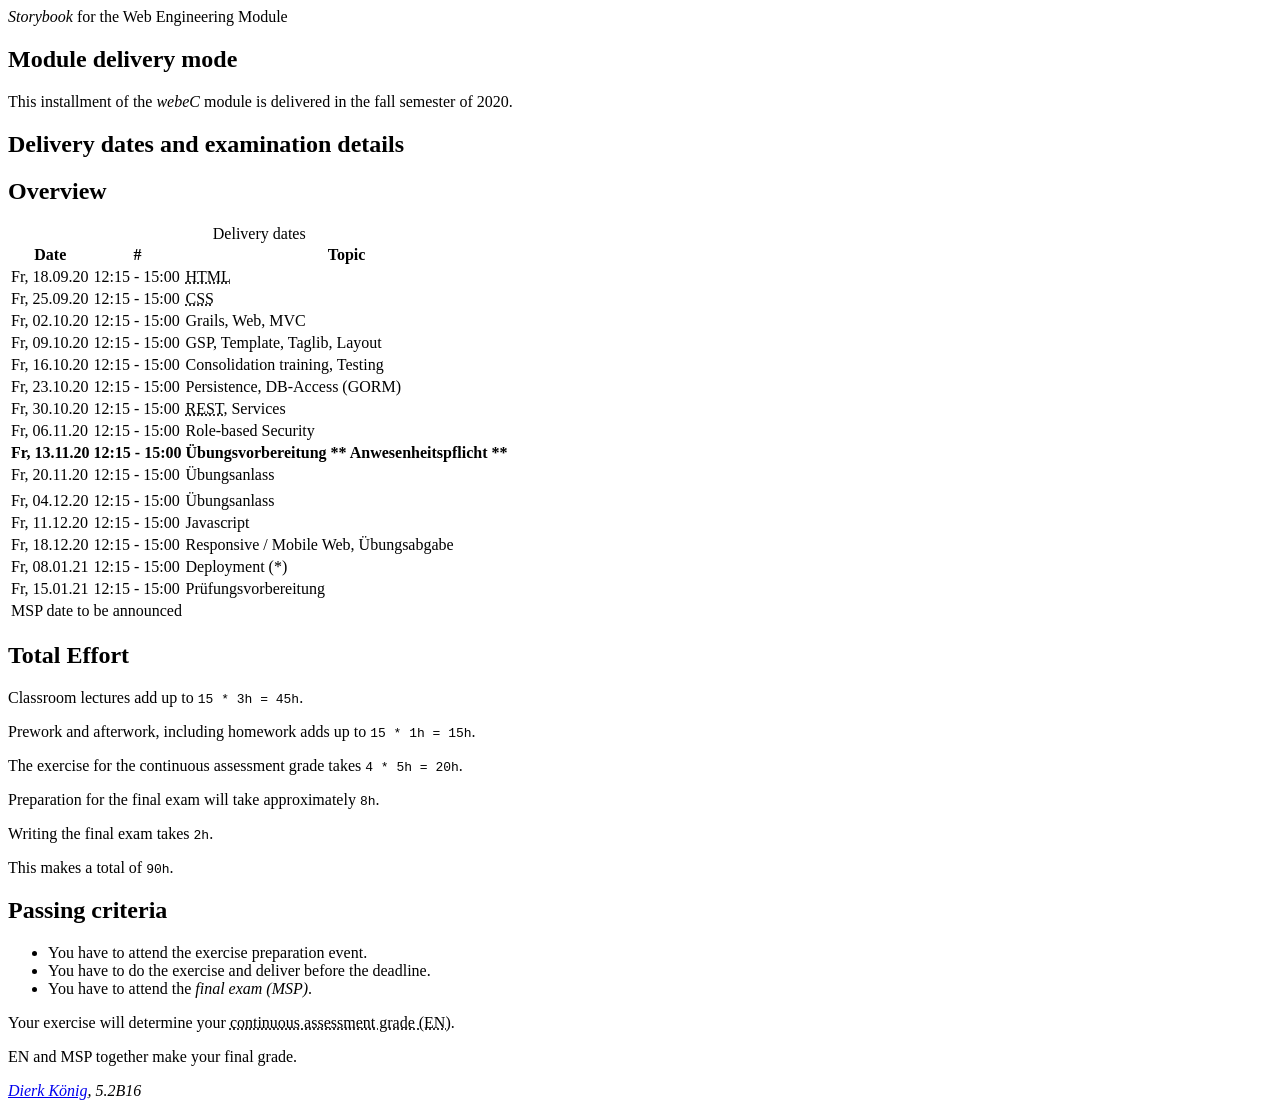
==== docs/index.html @ 7a7b3c9a "Renamed Storybook.html to index.html" ====
<!DOCTYPE html>
<html>

<head>
    <meta charset="UTF-8">
    <link href="index.css" type="text/css" rel="stylesheet" />
    <link href="https://fonts.googleapis.com/css2?family=Roboto:wght@300;400&display=swap" rel="stylesheet">
    <title>Storybook for the Web Engineering Module</title>
</head>

<body>
    <header>
        <dfn title="Drehbuch">Storybook</dfn> for the Web Engineering Module
    </header>
    <main>
        <section id="context">
            <h1>Module delivery mode</h1>
            <p> This installment of the <dfn title="WebEngineering">webeC</dfn> module is delivered in the fall semester of 2020.
            </p>

        </section>
        <section id="content">
            <h1>Delivery dates and examination details</h1>
            <article>
                <h2>Overview</h2>
                <table id="itinerary">
                    <caption>Delivery dates</caption>
                    <thead>
                        <tr>
                            <th>Date</th>
                            <th>#</th>
                            <th>Topic</th>
                        </tr>
                    </thead>
                    <tbody>
                        <tr>
                            <td id="date">Fr, 18.09.20</td>
                            <td id="time">12:15 - 15:00</td>
                            <td><abbr title="Hypertext Markup Language">HTML</abbr></td>
                        </tr>
                        <tr>
                            <td>Fr, 25.09.20</td>
                            <td>12:15 - 15:00</td>
                            <td><abbr title="Cascading Syle Sheets">CSS</abbr></td>
                        </tr>
                        <tr>
                            <td>Fr, 02.10.20</td>
                            <td>12:15 - 15:00</td>
                            <td>Grails, Web, MVC</td>
                        </tr>
                        <tr>
                            <td>Fr, 09.10.20</td>
                            <td>12:15 - 15:00</td>
                            <td>GSP, Template, Taglib, Layout</td>
                        </tr>
                        <tr>
                            <td>Fr, 16.10.20</td>
                            <td>12:15 - 15:00</td>
                            <td>Consolidation training, Testing</td>
                        </tr>
                        <tr>
                            <td>Fr, 23.10.20</td>
                            <td>12:15 - 15:00</td>
                            <td>Persistence, DB-Access (GORM)</td>
                        </tr>
                        <tr>
                            <td>Fr, 30.10.20</td>
                            <td>12:15 - 15:00</td>
                            <td><abbr title="Representational State Transfer">REST</abbr>, Services</td>
                        </tr>
                        <tr>
                            <td>Fr, 06.11.20</td>
                            <td>12:15 - 15:00</td>
                            <td>Role-based Security</td>
                        </tr>
                        <tr>
                            <td><b>Fr, 13.11.20</b></td>
                            <td><b>12:15 - 15:00</b></td>
                            <td><b>Übungsvorbereitung ** Anwesenheitspflicht **</b></td>
                        </tr>
                        <tr>
                            <td>Fr, 20.11.20</td>
                            <td>12:15 - 15:00</td>
                            <td>Übungsanlass</td>
                        </tr>
                        <tr>
                            <td></td>
                            <td></td>
                            <td></td>
                        </tr>
                        <tr>
                            <td>Fr, 04.12.20</td>
                            <td>12:15 - 15:00</td>
                            <td>Übungsanlass</td>
                        </tr>
                        <tr>
                            <td>Fr, 11.12.20</td>
                            <td>12:15 - 15:00</td>
                            <td>Javascript</td>
                        </tr>
                        <tr>
                            <td>Fr, 18.12.20</td>
                            <td>12:15 - 15:00</td>
                            <td>Responsive / Mobile Web, Übungsabgabe</td>
                        </tr>
                        <tr>
                            <td>Fr, 08.01.21</td>
                            <td>12:15 - 15:00</td>
                            <td>Deployment (*)</td>
                        </tr>
                        <tr>
                            <td>Fr, 15.01.21</td>
                            <td>12:15 - 15:00</td>
                            <td>Prüfungsvorbereitung</td>
                        </tr>
                    </tbody>
                    <tfoot>
                        <tr>
                            <td colspan="3"> MSP date to be announced</td>
                        </tr>
                    </tfoot>
                </table>
            </article>
            <article>
                <h2> Total Effort</h2>
                <p> Classroom lectures add up to <code>15 * 3h = 45h</code>.</p>
                <p> Prework and afterwork, including homework adds up to <code>15 * 1h = 15h</code>.</p>
                <p> The exercise for the continuous assessment grade takes <code>4 * 5h = 20h</code>.</p>
                <p> Preparation for the final exam will take approximately <code>8h</code>.</p>
                <p> Writing the final exam takes <code>2h</code>.</p>
                <p> This makes a total of <code>90h</code>.</p>
            </article>
            <article id="criteria">
                <h2> Passing criteria </h2>
                <ul>
                    <li>You have to attend the exercise preparation event.</li>
                    <li>You have to do the exercise and deliver before the deadline.</li>
                    <li>You have to attend the <dfn title="Modulschlussprüfung">final exam (MSP)</dfn>.</li>
                </ul>
                <p> Your exercise will determine your <abbr title="Erfahrungsnote">continuous assessment grade (EN)</abbr>. </p>
                <p> EN and MSP together make your final grade. </p>

            </article>
        </section>
    </main>
    <footer>
        <address><a href="mailto:dierk.koenig@fhnw.ch">Dierk König</a>, 5.2B16</address>
    </footer>
</body>

</html>
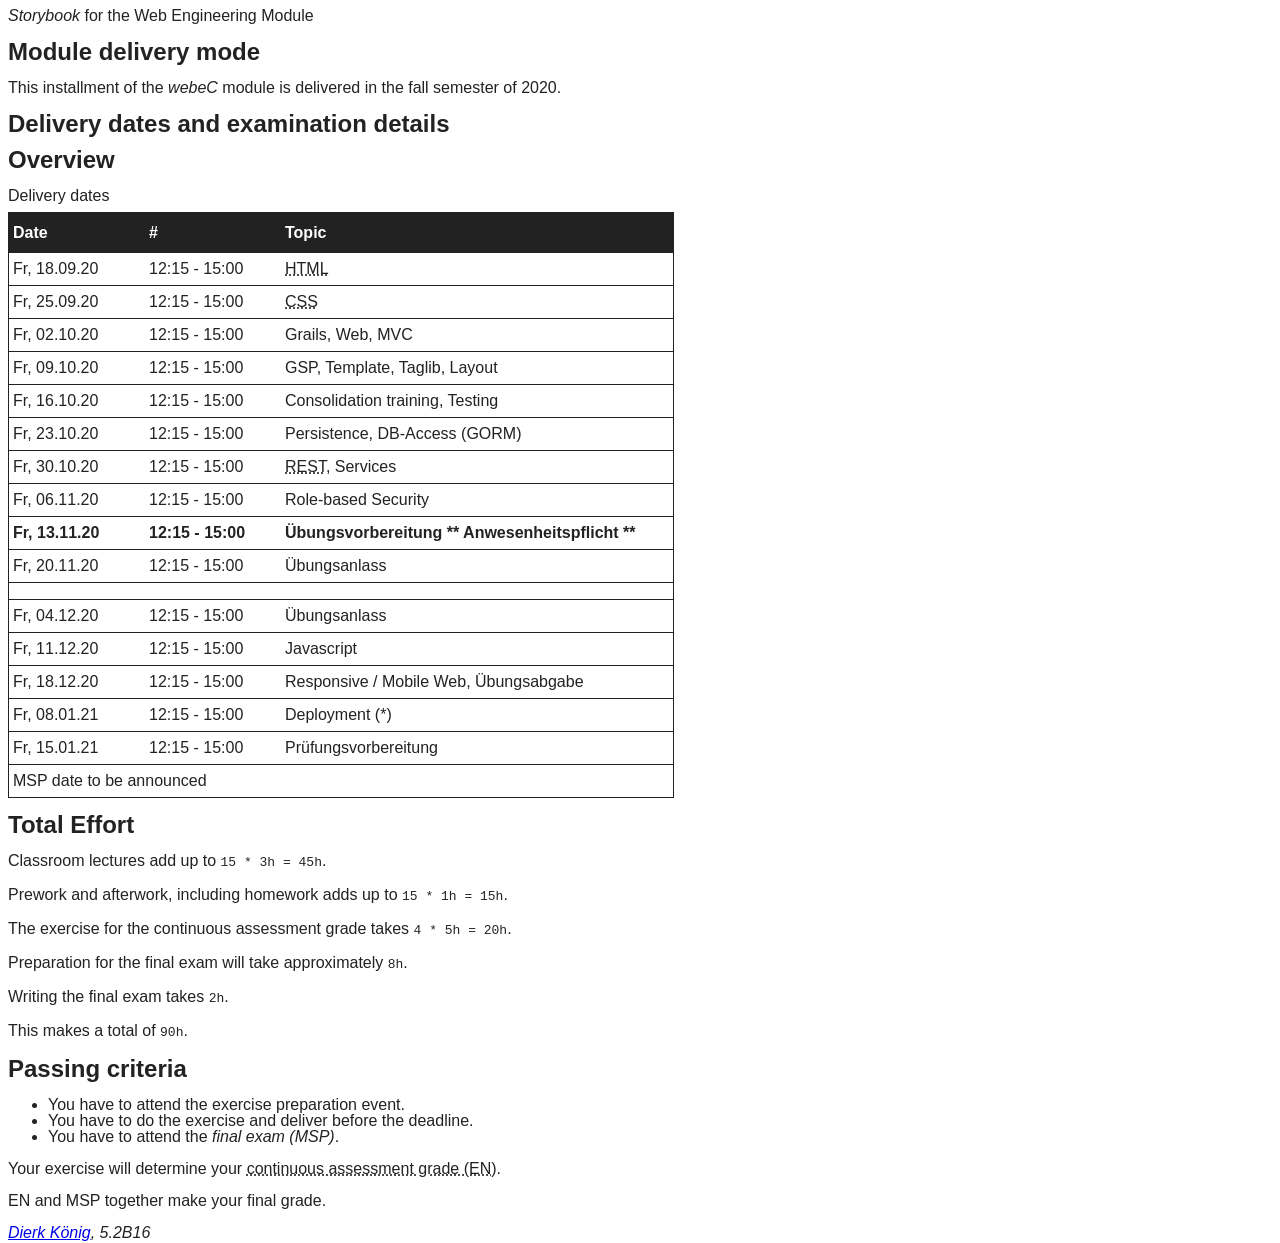
==== commit c9cd573d: "Added Styling" ====
--- a/docs/index.html
+++ b/docs/index.html
@@ -1,151 +1,179 @@
 <!DOCTYPE html>
 <html>
+  <head>
+    <meta charset="UTF-8" />
+    <link href="index.css" type="text/css" rel="stylesheet" />
+    <link
+      href="https://fonts.googleapis.com/css2?family=Roboto:wght@300;400&display=swap"
+      rel="stylesheet"
+    />
+    <title>Storybook for the Web Engineering Module</title>
+  </head>
 
-<head>
-    <meta charset="UTF-8">
-    <link href="index.css" type="text/css" rel="stylesheet" />
-    <link href="https://fonts.googleapis.com/css2?family=Roboto:wght@300;400&display=swap" rel="stylesheet">
-    <title>Storybook for the Web Engineering Module</title>
-</head>
-
-<body>
+  <body>
     <header>
-        <dfn title="Drehbuch">Storybook</dfn> for the Web Engineering Module
+      <dfn title="Drehbuch">Storybook</dfn> for the Web Engineering Module
     </header>
     <main>
-        <section id="context">
-            <h1>Module delivery mode</h1>
-            <p> This installment of the <dfn title="WebEngineering">webeC</dfn> module is delivered in the fall semester of 2020.
-            </p>
-
-        </section>
-        <section id="content">
-            <h1>Delivery dates and examination details</h1>
-            <article>
-                <h2>Overview</h2>
-                <table id="itinerary">
-                    <caption>Delivery dates</caption>
-                    <thead>
-                        <tr>
-                            <th>Date</th>
-                            <th>#</th>
-                            <th>Topic</th>
-                        </tr>
-                    </thead>
-                    <tbody>
-                        <tr>
-                            <td id="date">Fr, 18.09.20</td>
-                            <td id="time">12:15 - 15:00</td>
-                            <td><abbr title="Hypertext Markup Language">HTML</abbr></td>
-                        </tr>
-                        <tr>
-                            <td>Fr, 25.09.20</td>
-                            <td>12:15 - 15:00</td>
-                            <td><abbr title="Cascading Syle Sheets">CSS</abbr></td>
-                        </tr>
-                        <tr>
-                            <td>Fr, 02.10.20</td>
-                            <td>12:15 - 15:00</td>
-                            <td>Grails, Web, MVC</td>
-                        </tr>
-                        <tr>
-                            <td>Fr, 09.10.20</td>
-                            <td>12:15 - 15:00</td>
-                            <td>GSP, Template, Taglib, Layout</td>
-                        </tr>
-                        <tr>
-                            <td>Fr, 16.10.20</td>
-                            <td>12:15 - 15:00</td>
-                            <td>Consolidation training, Testing</td>
-                        </tr>
-                        <tr>
-                            <td>Fr, 23.10.20</td>
-                            <td>12:15 - 15:00</td>
-                            <td>Persistence, DB-Access (GORM)</td>
-                        </tr>
-                        <tr>
-                            <td>Fr, 30.10.20</td>
-                            <td>12:15 - 15:00</td>
-                            <td><abbr title="Representational State Transfer">REST</abbr>, Services</td>
-                        </tr>
-                        <tr>
-                            <td>Fr, 06.11.20</td>
-                            <td>12:15 - 15:00</td>
-                            <td>Role-based Security</td>
-                        </tr>
-                        <tr>
-                            <td><b>Fr, 13.11.20</b></td>
-                            <td><b>12:15 - 15:00</b></td>
-                            <td><b>Übungsvorbereitung ** Anwesenheitspflicht **</b></td>
-                        </tr>
-                        <tr>
-                            <td>Fr, 20.11.20</td>
-                            <td>12:15 - 15:00</td>
-                            <td>Übungsanlass</td>
-                        </tr>
-                        <tr>
-                            <td></td>
-                            <td></td>
-                            <td></td>
-                        </tr>
-                        <tr>
-                            <td>Fr, 04.12.20</td>
-                            <td>12:15 - 15:00</td>
-                            <td>Übungsanlass</td>
-                        </tr>
-                        <tr>
-                            <td>Fr, 11.12.20</td>
-                            <td>12:15 - 15:00</td>
-                            <td>Javascript</td>
-                        </tr>
-                        <tr>
-                            <td>Fr, 18.12.20</td>
-                            <td>12:15 - 15:00</td>
-                            <td>Responsive / Mobile Web, Übungsabgabe</td>
-                        </tr>
-                        <tr>
-                            <td>Fr, 08.01.21</td>
-                            <td>12:15 - 15:00</td>
-                            <td>Deployment (*)</td>
-                        </tr>
-                        <tr>
-                            <td>Fr, 15.01.21</td>
-                            <td>12:15 - 15:00</td>
-                            <td>Prüfungsvorbereitung</td>
-                        </tr>
-                    </tbody>
-                    <tfoot>
-                        <tr>
-                            <td colspan="3"> MSP date to be announced</td>
-                        </tr>
-                    </tfoot>
-                </table>
-            </article>
-            <article>
-                <h2> Total Effort</h2>
-                <p> Classroom lectures add up to <code>15 * 3h = 45h</code>.</p>
-                <p> Prework and afterwork, including homework adds up to <code>15 * 1h = 15h</code>.</p>
-                <p> The exercise for the continuous assessment grade takes <code>4 * 5h = 20h</code>.</p>
-                <p> Preparation for the final exam will take approximately <code>8h</code>.</p>
-                <p> Writing the final exam takes <code>2h</code>.</p>
-                <p> This makes a total of <code>90h</code>.</p>
-            </article>
-            <article id="criteria">
-                <h2> Passing criteria </h2>
-                <ul>
-                    <li>You have to attend the exercise preparation event.</li>
-                    <li>You have to do the exercise and deliver before the deadline.</li>
-                    <li>You have to attend the <dfn title="Modulschlussprüfung">final exam (MSP)</dfn>.</li>
-                </ul>
-                <p> Your exercise will determine your <abbr title="Erfahrungsnote">continuous assessment grade (EN)</abbr>. </p>
-                <p> EN and MSP together make your final grade. </p>
-
-            </article>
-        </section>
+      <section id="context">
+        <h1>Module delivery mode</h1>
+        <p>
+          This installment of the <dfn title="WebEngineering">webeC</dfn> module
+          is delivered in the fall semester of 2020.
+        </p>
+      </section>
+      <section id="content">
+        <h1>Delivery dates and examination details</h1>
+        <article>
+          <h2>Overview</h2>
+          <table id="itinerary">
+            <caption>
+              Delivery dates
+            </caption>
+            <thead>
+              <tr>
+                <th>Date</th>
+                <th>#</th>
+                <th>Topic</th>
+              </tr>
+            </thead>
+            <tbody>
+              <tr>
+                <td id="date">Fr, 18.09.20</td>
+                <td id="time">12:15 - 15:00</td>
+                <td id="topic">
+                  <abbr title="Hypertext Markup Language">HTML</abbr>
+                </td>
+              </tr>
+              <tr>
+                <td>Fr, 25.09.20</td>
+                <td>12:15 - 15:00</td>
+                <td><abbr title="Cascading Syle Sheets">CSS</abbr></td>
+              </tr>
+              <tr>
+                <td>Fr, 02.10.20</td>
+                <td>12:15 - 15:00</td>
+                <td>Grails, Web, MVC</td>
+              </tr>
+              <tr>
+                <td>Fr, 09.10.20</td>
+                <td>12:15 - 15:00</td>
+                <td>GSP, Template, Taglib, Layout</td>
+              </tr>
+              <tr>
+                <td>Fr, 16.10.20</td>
+                <td>12:15 - 15:00</td>
+                <td>Consolidation training, Testing</td>
+              </tr>
+              <tr>
+                <td>Fr, 23.10.20</td>
+                <td>12:15 - 15:00</td>
+                <td>Persistence, DB-Access (GORM)</td>
+              </tr>
+              <tr>
+                <td>Fr, 30.10.20</td>
+                <td>12:15 - 15:00</td>
+                <td>
+                  <abbr title="Representational State Transfer">REST</abbr>,
+                  Services
+                </td>
+              </tr>
+              <tr>
+                <td>Fr, 06.11.20</td>
+                <td>12:15 - 15:00</td>
+                <td>Role-based Security</td>
+              </tr>
+              <tr>
+                <td><b>Fr, 13.11.20</b></td>
+                <td><b>12:15 - 15:00</b></td>
+                <td><b>Übungsvorbereitung ** Anwesenheitspflicht **</b></td>
+              </tr>
+              <tr>
+                <td>Fr, 20.11.20</td>
+                <td>12:15 - 15:00</td>
+                <td>Übungsanlass</td>
+              </tr>
+              <tr>
+                <td></td>
+                <td></td>
+                <td></td>
+              </tr>
+              <tr>
+                <td>Fr, 04.12.20</td>
+                <td>12:15 - 15:00</td>
+                <td>Übungsanlass</td>
+              </tr>
+              <tr>
+                <td>Fr, 11.12.20</td>
+                <td>12:15 - 15:00</td>
+                <td>Javascript</td>
+              </tr>
+              <tr>
+                <td>Fr, 18.12.20</td>
+                <td>12:15 - 15:00</td>
+                <td>Responsive / Mobile Web, Übungsabgabe</td>
+              </tr>
+              <tr>
+                <td>Fr, 08.01.21</td>
+                <td>12:15 - 15:00</td>
+                <td>Deployment (*)</td>
+              </tr>
+              <tr>
+                <td>Fr, 15.01.21</td>
+                <td>12:15 - 15:00</td>
+                <td>Prüfungsvorbereitung</td>
+              </tr>
+            </tbody>
+            <tfoot>
+              <tr>
+                <td colspan="3">MSP date to be announced</td>
+              </tr>
+            </tfoot>
+          </table>
+        </article>
+        <article>
+          <h2>Total Effort</h2>
+          <p>Classroom lectures add up to <code>15 * 3h = 45h</code>.</p>
+          <p>
+            Prework and afterwork, including homework adds up to
+            <code>15 * 1h = 15h</code>.
+          </p>
+          <p>
+            The exercise for the continuous assessment grade takes
+            <code>4 * 5h = 20h</code>.
+          </p>
+          <p>
+            Preparation for the final exam will take approximately
+            <code>8h</code>.
+          </p>
+          <p>Writing the final exam takes <code>2h</code>.</p>
+          <p>This makes a total of <code>90h</code>.</p>
+        </article>
+        <article id="criteria">
+          <h2>Passing criteria</h2>
+          <ul id="goals">
+            <li>You have to attend the exercise preparation event.</li>
+            <li>
+              You have to do the exercise and deliver before the deadline.
+            </li>
+            <li>
+              You have to attend the
+              <dfn title="Modulschlussprüfung">final exam (MSP)</dfn>.
+            </li>
+          </ul>
+          <p>
+            Your exercise will determine your
+            <abbr title="Erfahrungsnote">continuous assessment grade (EN)</abbr
+            >.
+          </p>
+          <p>EN and MSP together make your final grade.</p>
+        </article>
+      </section>
     </main>
     <footer>
-        <address><a href="mailto:dierk.koenig@fhnw.ch">Dierk König</a>, 5.2B16</address>
+      <address>
+        <a href="mailto:dierk.koenig@fhnw.ch">Dierk König</a>, 5.2B16
+      </address>
     </footer>
-</body>
-
-</html>+  </body>
+</html>
--- a/docs/index.css
+++ b/docs/index.css
@@ -0,0 +1,44 @@
+body { 
+    font-family: 'Roboto', sans-serif;
+    font-weight: 400; 
+    color: #222;
+    line-height:100%;
+}
+
+#itinerary {
+    border-spacing: 0;
+    border: 0.5px solid #222;
+}
+
+#itinerary > caption {
+    text-align: left;
+    margin-bottom: 8px;
+}
+
+#itinerary > thead > tr > th {
+    text-align: left;
+    padding: 12px 4px;
+    color: white;
+    background-color: #222;
+}
+
+#date {
+    width: 8rem;
+}
+
+#time {
+    width: 8rem;
+}
+
+#topic {
+    width: 24rem;
+}
+
+#itinerary > tbody > tr > td {
+    padding: 8px 4px;
+    border-bottom: 0.5px solid #222;
+}
+
+#itinerary > tfoot > tr > td {
+    padding: 8px 4px;
+}
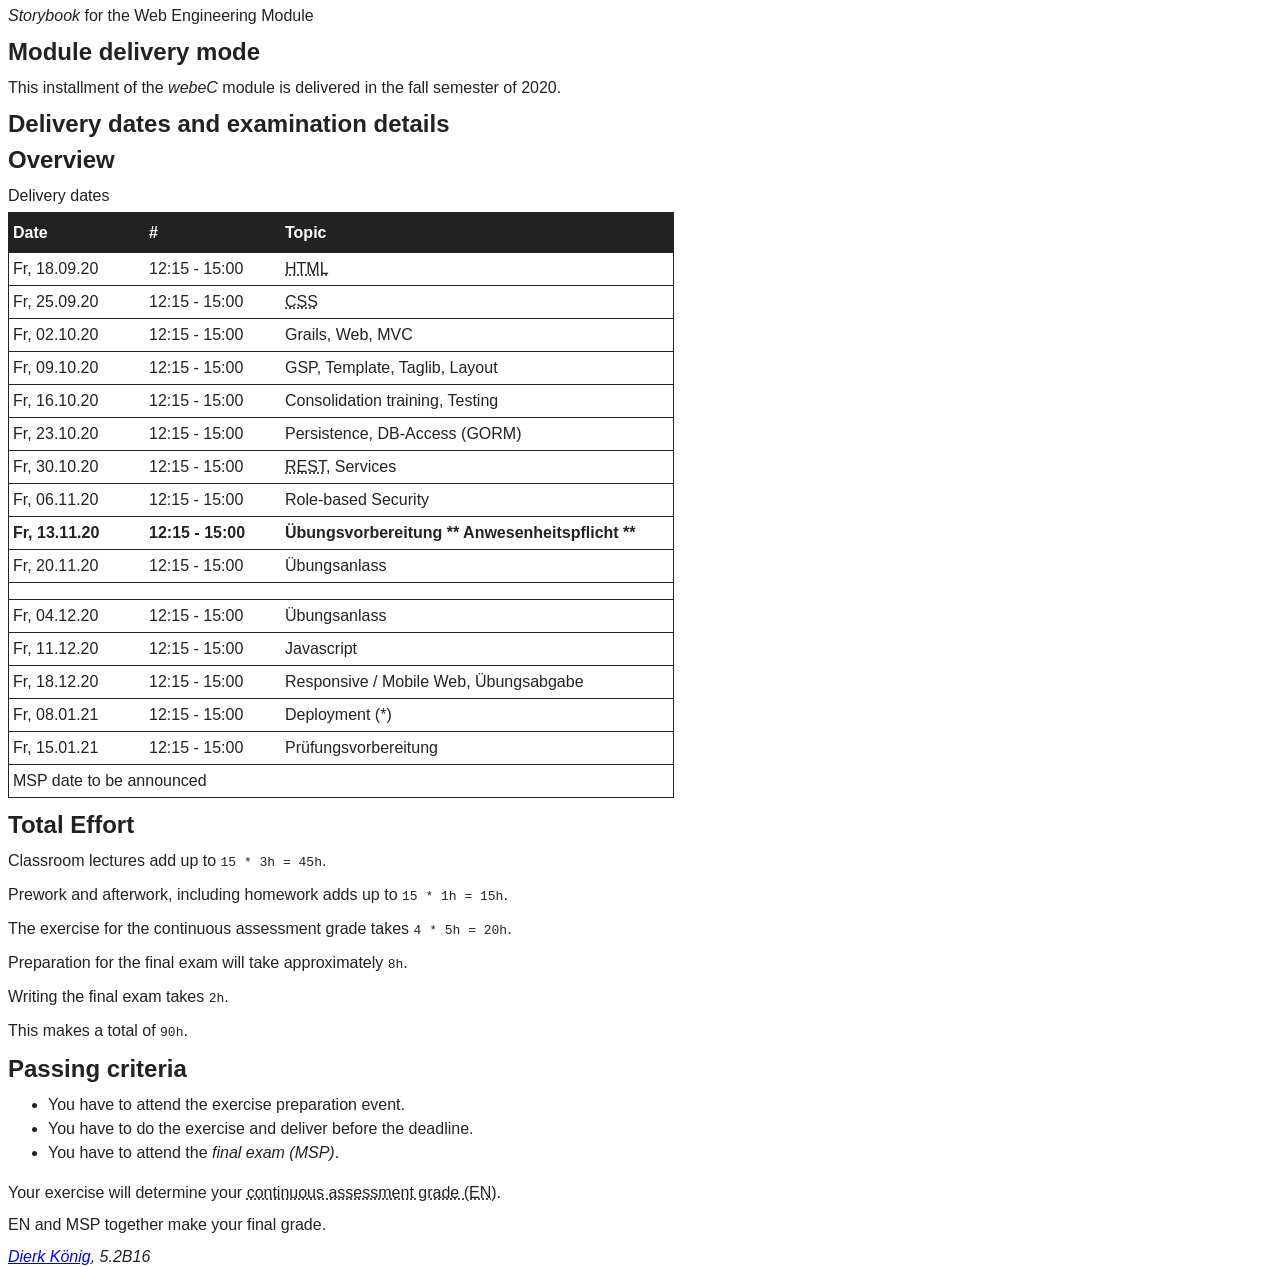
==== commit 8e656eee: "Removed css" ====
--- a/docs/index.html
+++ b/docs/index.html
@@ -2,11 +2,60 @@
 <html>
   <head>
     <meta charset="UTF-8" />
-    <link href="index.css" type="text/css" rel="stylesheet" />
     <link
       href="https://fonts.googleapis.com/css2?family=Roboto:wght@300;400&display=swap"
       rel="stylesheet"
     />
+    <style>
+      body {
+        font-family: "Roboto", sans-serif;
+        font-weight: 400;
+        color: #222;
+        line-height: 100%;
+      }
+
+      #itinerary {
+        border-spacing: 0;
+        border: 0.5px solid #222;
+      }
+
+      #itinerary > caption {
+        text-align: left;
+        margin-bottom: 8px;
+      }
+
+      #itinerary > thead > tr > th {
+        text-align: left;
+        padding: 12px 4px;
+        color: white;
+        background-color: #222;
+      }
+
+      #date {
+        width: 8rem;
+      }
+
+      #time {
+        width: 8rem;
+      }
+
+      #topic {
+        width: 24rem;
+      }
+
+      #itinerary > tbody > tr > td {
+        padding: 8px 4px;
+        border-bottom: 0.5px solid #222;
+      }
+
+      #itinerary > tfoot > tr > td {
+        padding: 8px 4px;
+      }
+
+      ul > li {
+        padding-bottom: 8px;
+      }
+    </style>
     <title>Storybook for the Web Engineering Module</title>
   </head>
 
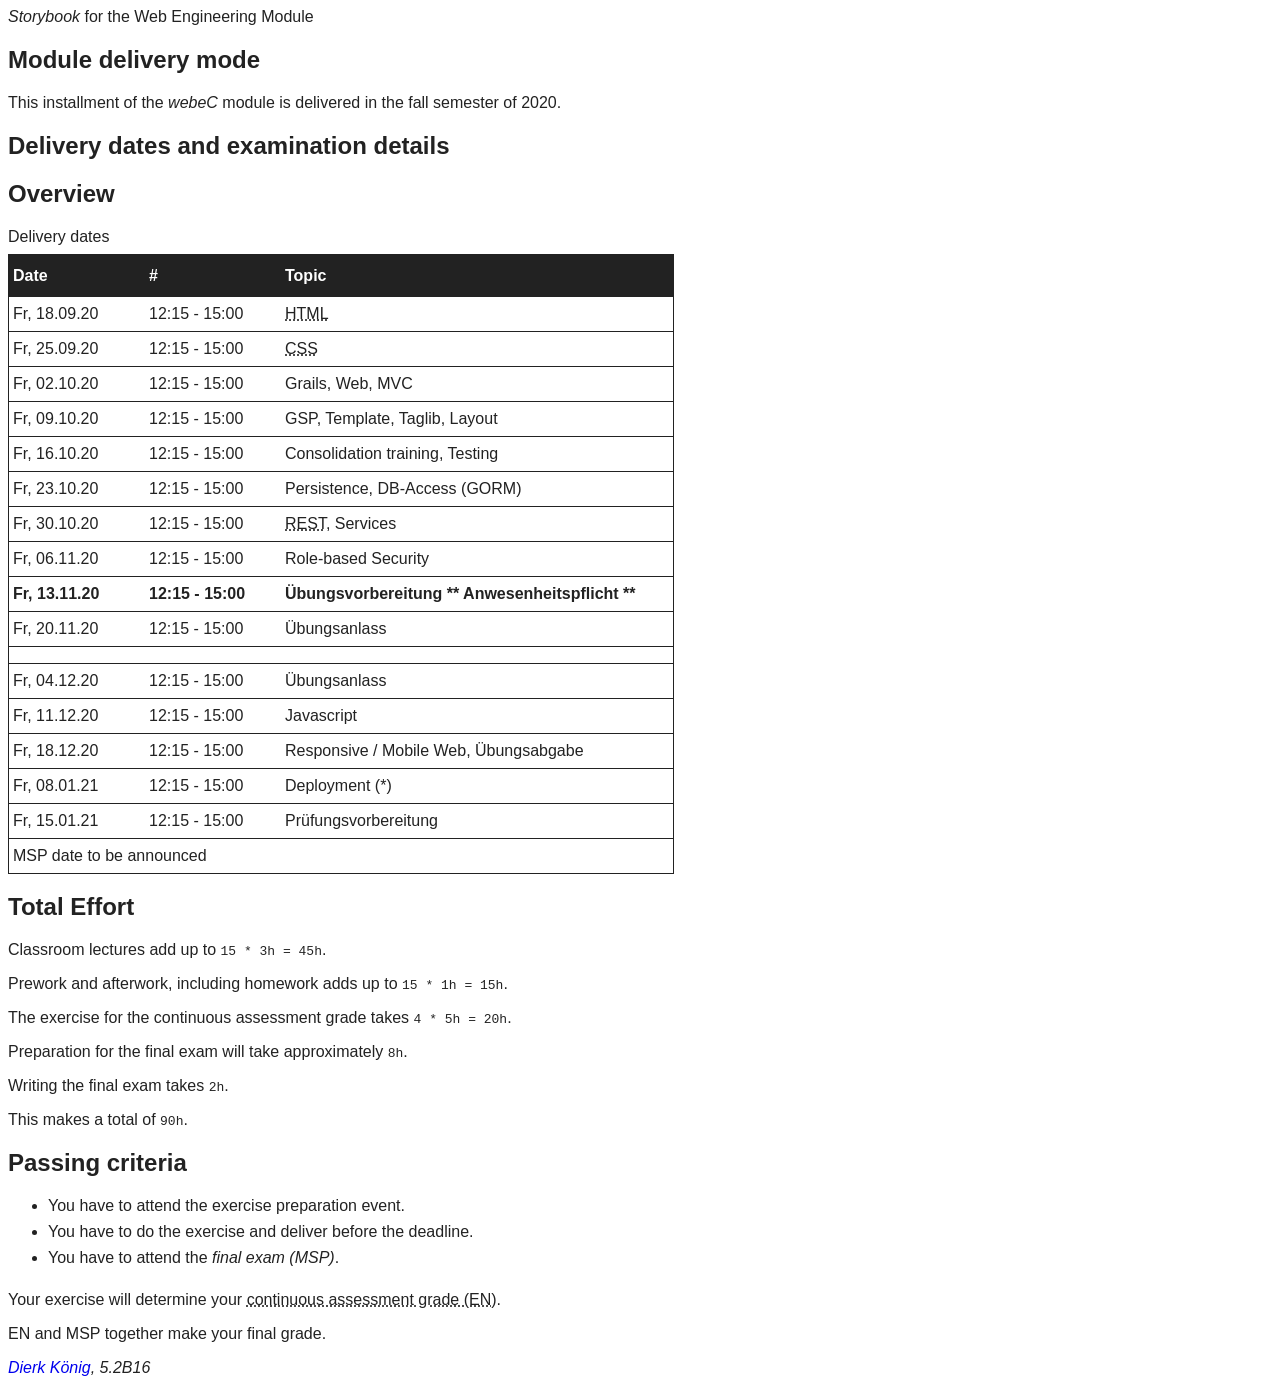
==== commit c60ce607: "Modified index.html Changed styling" ====
--- a/docs/index.html
+++ b/docs/index.html
@@ -11,7 +11,6 @@
         font-family: "Roboto", sans-serif;
         font-weight: 400;
         color: #222;
-        line-height: 100%;
       }
 
       #itinerary {
@@ -54,6 +53,10 @@
 
       ul > li {
         padding-bottom: 8px;
+      }
+
+      #email {
+        text-decoration: none;
       }
     </style>
     <title>Storybook for the Web Engineering Module</title>
@@ -221,7 +224,7 @@
     </main>
     <footer>
       <address>
-        <a href="mailto:dierk.koenig@fhnw.ch">Dierk König</a>, 5.2B16
+        <a id="email" href="mailto:dierk.koenig@fhnw.ch">Dierk König</a>, 5.2B16
       </address>
     </footer>
   </body>
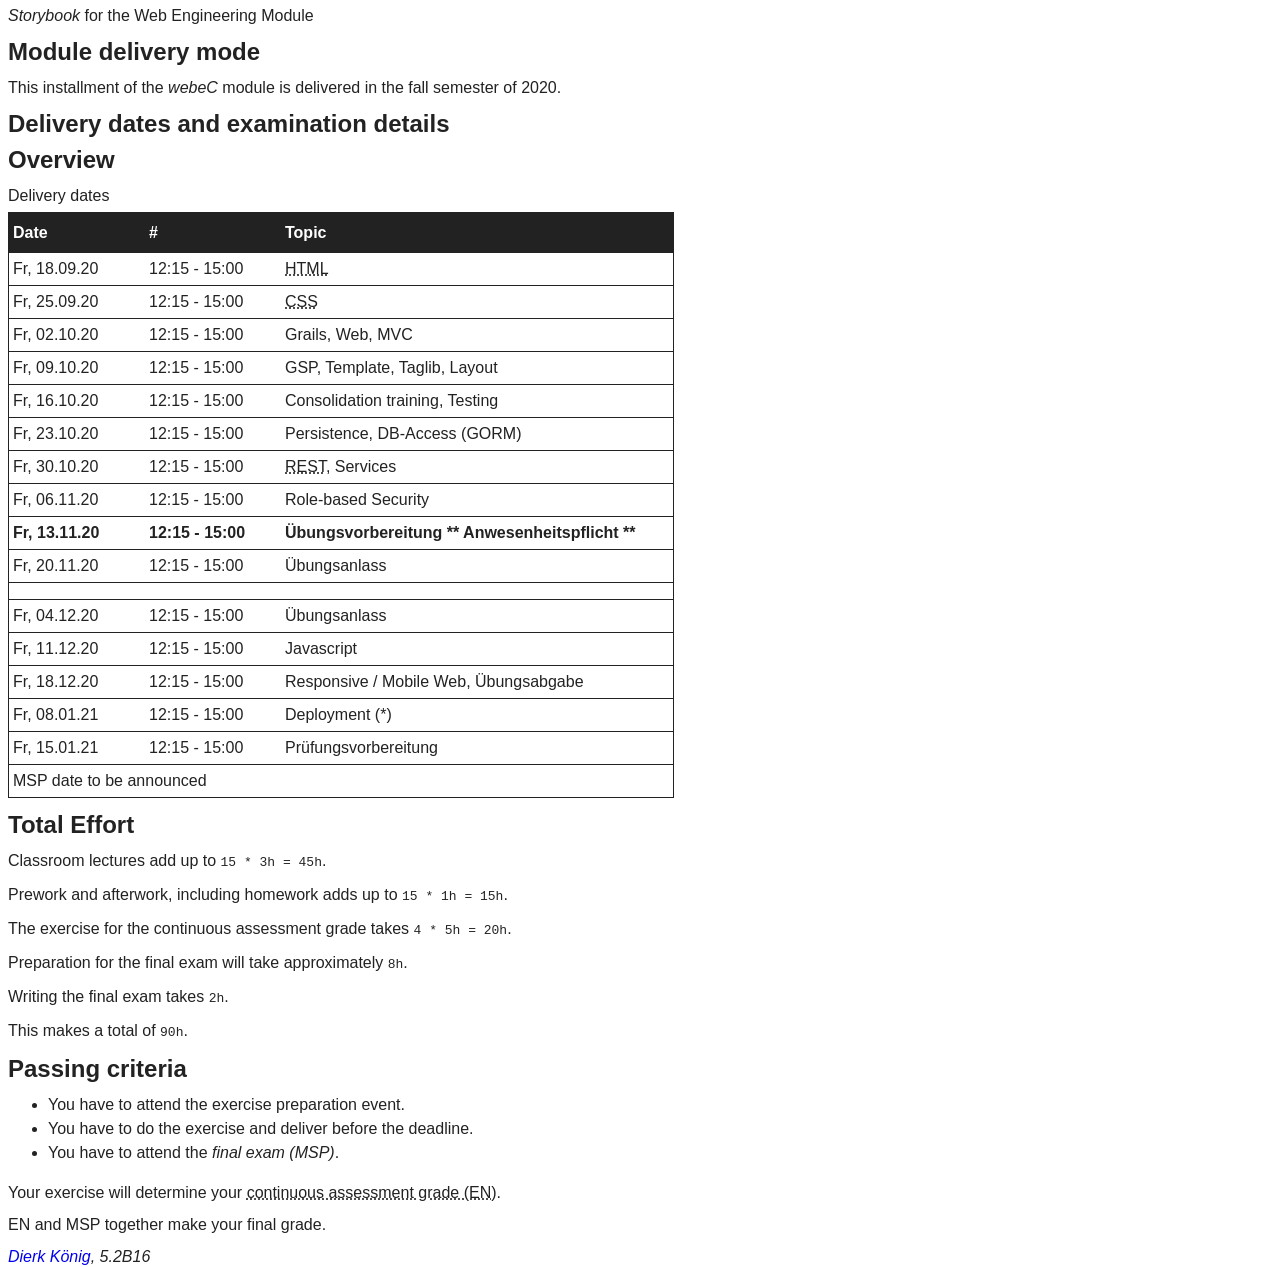
==== commit c97c95ae: "Modified index.html Changed styling" ====
--- a/docs/index.html
+++ b/docs/index.html
@@ -11,6 +11,7 @@
         font-family: "Roboto", sans-serif;
         font-weight: 400;
         color: #222;
+        line-height: 100%;
       }
 
       #itinerary {
